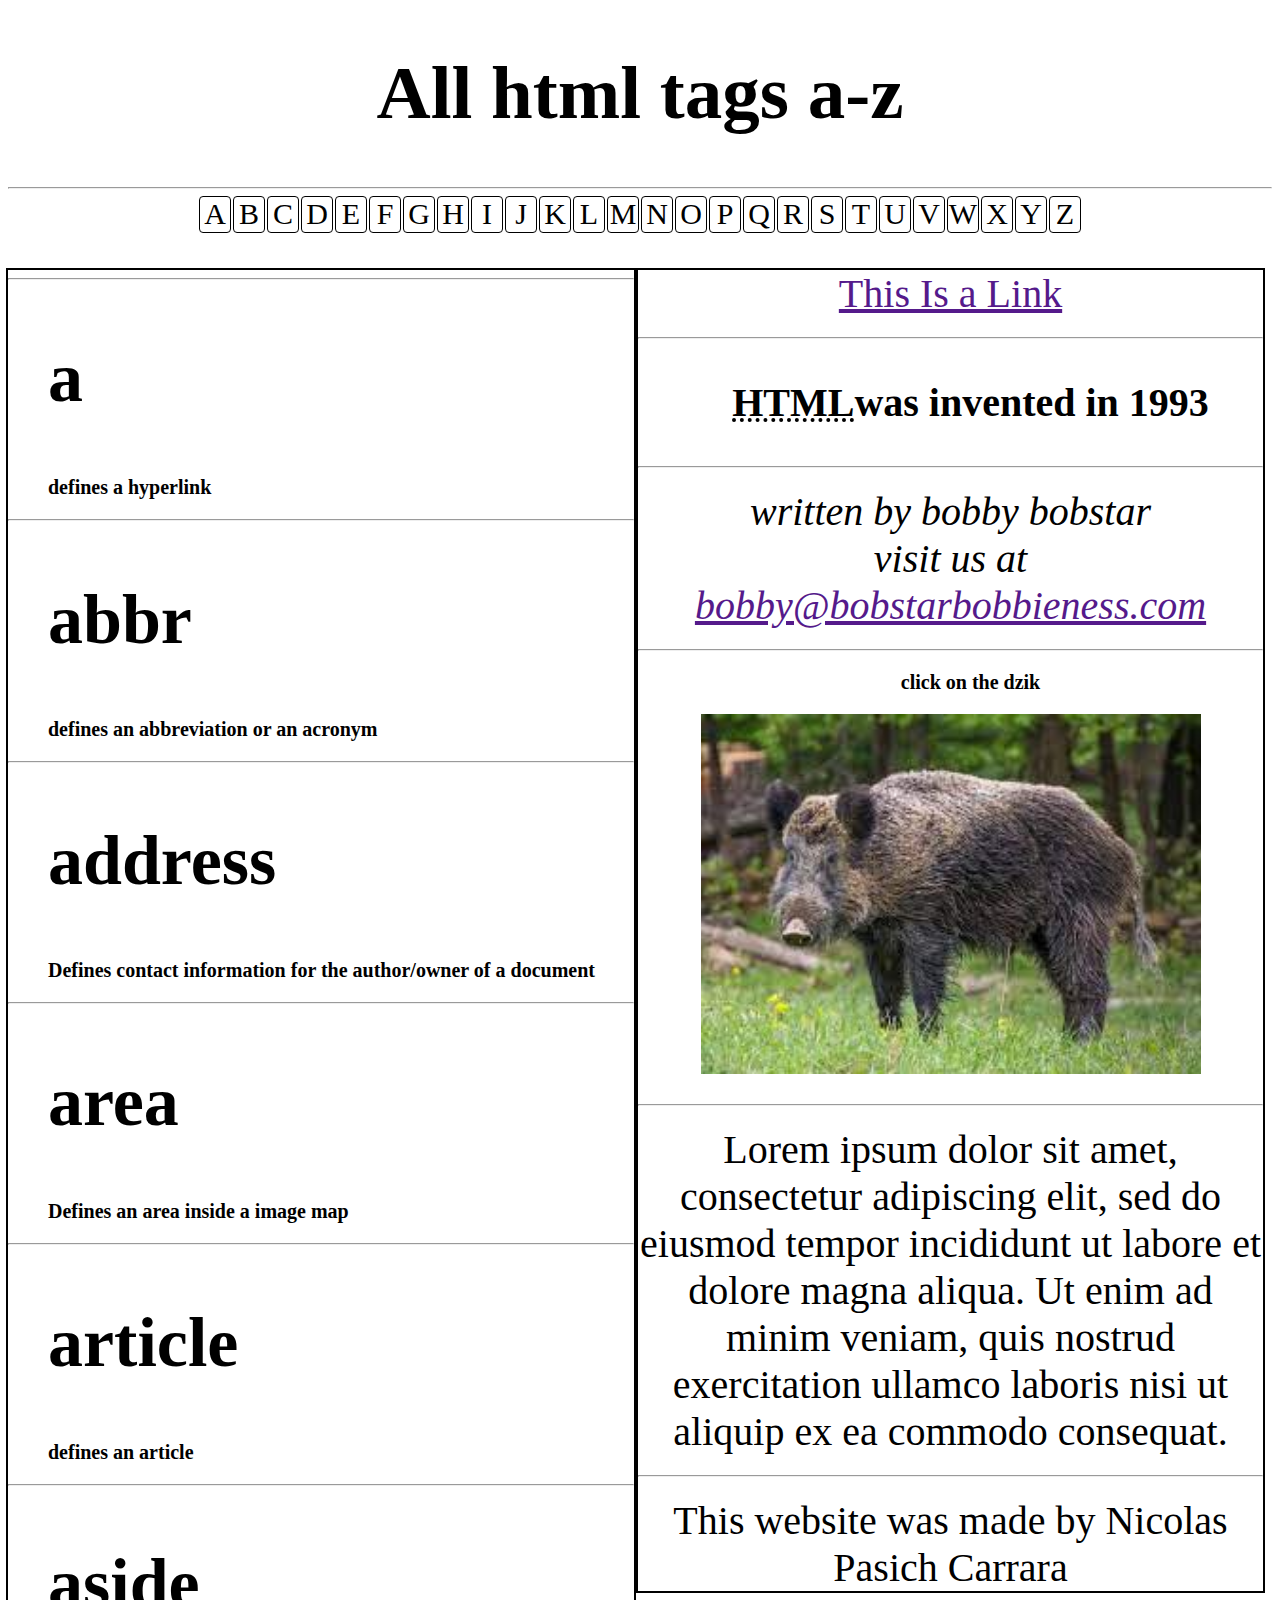
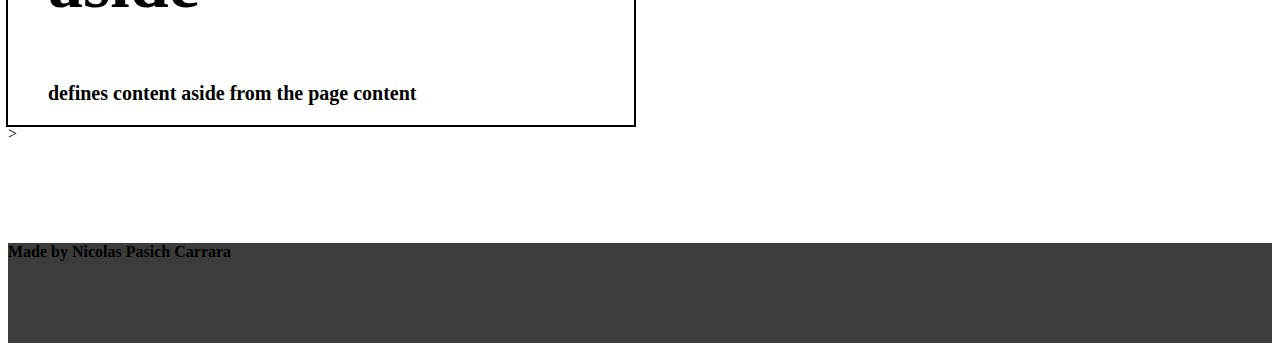
==== index.html @ c33a2f92 "add evrything for a" ====
<!DOCTYPE html>
<html lang="en">

<head>
    <meta charset="UTF-8">
    <meta http-equiv="X-UA-Compatible" content="IE=edge">
    <meta name="viewport" content="width=device-width, initial-scale=1.0">
    <link rel="stylesheet" href="style.css">
    <title>All html tags A-Z</title>
</head>

<body>
    <header>
        <h1>All html tags a-z</h1>
        <hr>
        <a class="alphabet" href="">A</a>
        <a class="alphabet" href="">B</a>
        <a class="alphabet" href="">C</a>
        <a class="alphabet" href="">D</a>
        <a class="alphabet" href="">E</a>
        <a class="alphabet" href="">F</a>
        <a class="alphabet" href="">G</a>
        <a class="alphabet" href="">H</a>
        <a class="alphabet" href="">I</a>
        <a class="alphabet" href="">J</a>
        <a class="alphabet" href="">K</a>
        <a class="alphabet" href="">L</a>
        <a class="alphabet" href="">M</a>
        <a class="alphabet" href="">N</a>
        <a class="alphabet" href="">O</a>
        <a class="alphabet" href="">P</a>
        <a class="alphabet" href="">Q</a>
        <a class="alphabet" href="">R</a>
        <a class="alphabet" href="">S</a>
        <a class="alphabet" href="">T</a>
        <a class="alphabet" href="">U</a>
        <a class="alphabet" href="">V</a>
        <a class="alphabet" href="">W</a>
        <a class="alphabet" href="">X</a>
        <a class="alphabet" href="">Y</a>
        <a class="alphabet" href="">Z</a>
    </header>
    <div class="atag">
        <hr>
        <h2>a</h2>
        <p>defines a hyperlink</p>
        <hr>
        <h2>abbr</h2>
        <p>defines an abbreviation or an acronym</p>
        <hr>
        <h2>address</h2>
        <p>Defines contact information for the author/owner of a document</p>
        <hr>
        <h2>area</h2>
        <p>Defines an area inside a image map</p>
        <hr>
        <h2>article</h2>
        <p>defines an article</p>
        <hr>
        <h2>aside</h2>
        <p>defines content aside from the page content</p>
    </div>
    <div class="exampleA">
        <a href="">This Is a Link</a>
        <hr>
        <p class="bbr"><abbr title="Hypertext Markup Language">HTML</abbr>was invented in 1993</p>
        <hr>
        <address>written by bobby bobstar
        </address>
        <address>visit us at <a href="">bobby@bobstarbobbieness.com</a></address>
        <hr>
        <p>click on the dzik</p>
        <img src="boar.jpg" alt="wild boar" usemap="#dzik" width="500" height="360">
        <map name="dzik">
            <area shape="rect" coords="50,44,430,330" alt="dzik" href="index.html">
        </map>
        <hr>
        <article>Lorem ipsum dolor sit amet, consectetur adipiscing elit, sed do eiusmod tempor incididunt ut labore et dolore magna aliqua. 
            Ut enim ad minim veniam, quis nostrud exercitation ullamco laboris nisi ut aliquip ex ea commodo consequat.</article>
        <hr>
        <aside>This website was made by Nicolas Pasich Carrara</aside>
    </div>>
    <footer>
        <h4>Made by Nicolas Pasich Carrara</h4>
    </footer>
</body>

</html>
---- style.css ----
header {
    width: 100%;
    height: 160px;
    margin-bottom: 60px;
    text-align: center;
}
h1 {
    text-align: center;
    font-size: 75px;
}

footer{
    width: 100%;
    height: 100px;
    background-color: rgb(60,60,60);
    margin-top: 100px;
}

.alphabet {
    font-size: 30px;
    background-color: rgb(255,255,255);
    color: rgb(0,0,0);
    box-align: center;
    outline: 1px solid #000;
    text-align: center;
    text-decoration: none;
    border-radius: 3px;
    display: inline-block;
    width: 30px;
    height: 35px;
}

h2{
    font-size: 70px;
    margin-left: 40px;
}

p{
    font-weight: 600;
    font-size: 20px;
    margin-left: 40px;
}

.atag{
    outline: 2px solid;
    width: 49.5%;
    text-align: auto;
    display: inline-block;
}

.exampleA{
    outline: 2px solid;
    width: 49.5%;
    font-size: 40px;
    text-align: center;
    display: inline-block;
    vertical-align: top;
}

.bbr{
    font-size: 40px;
}
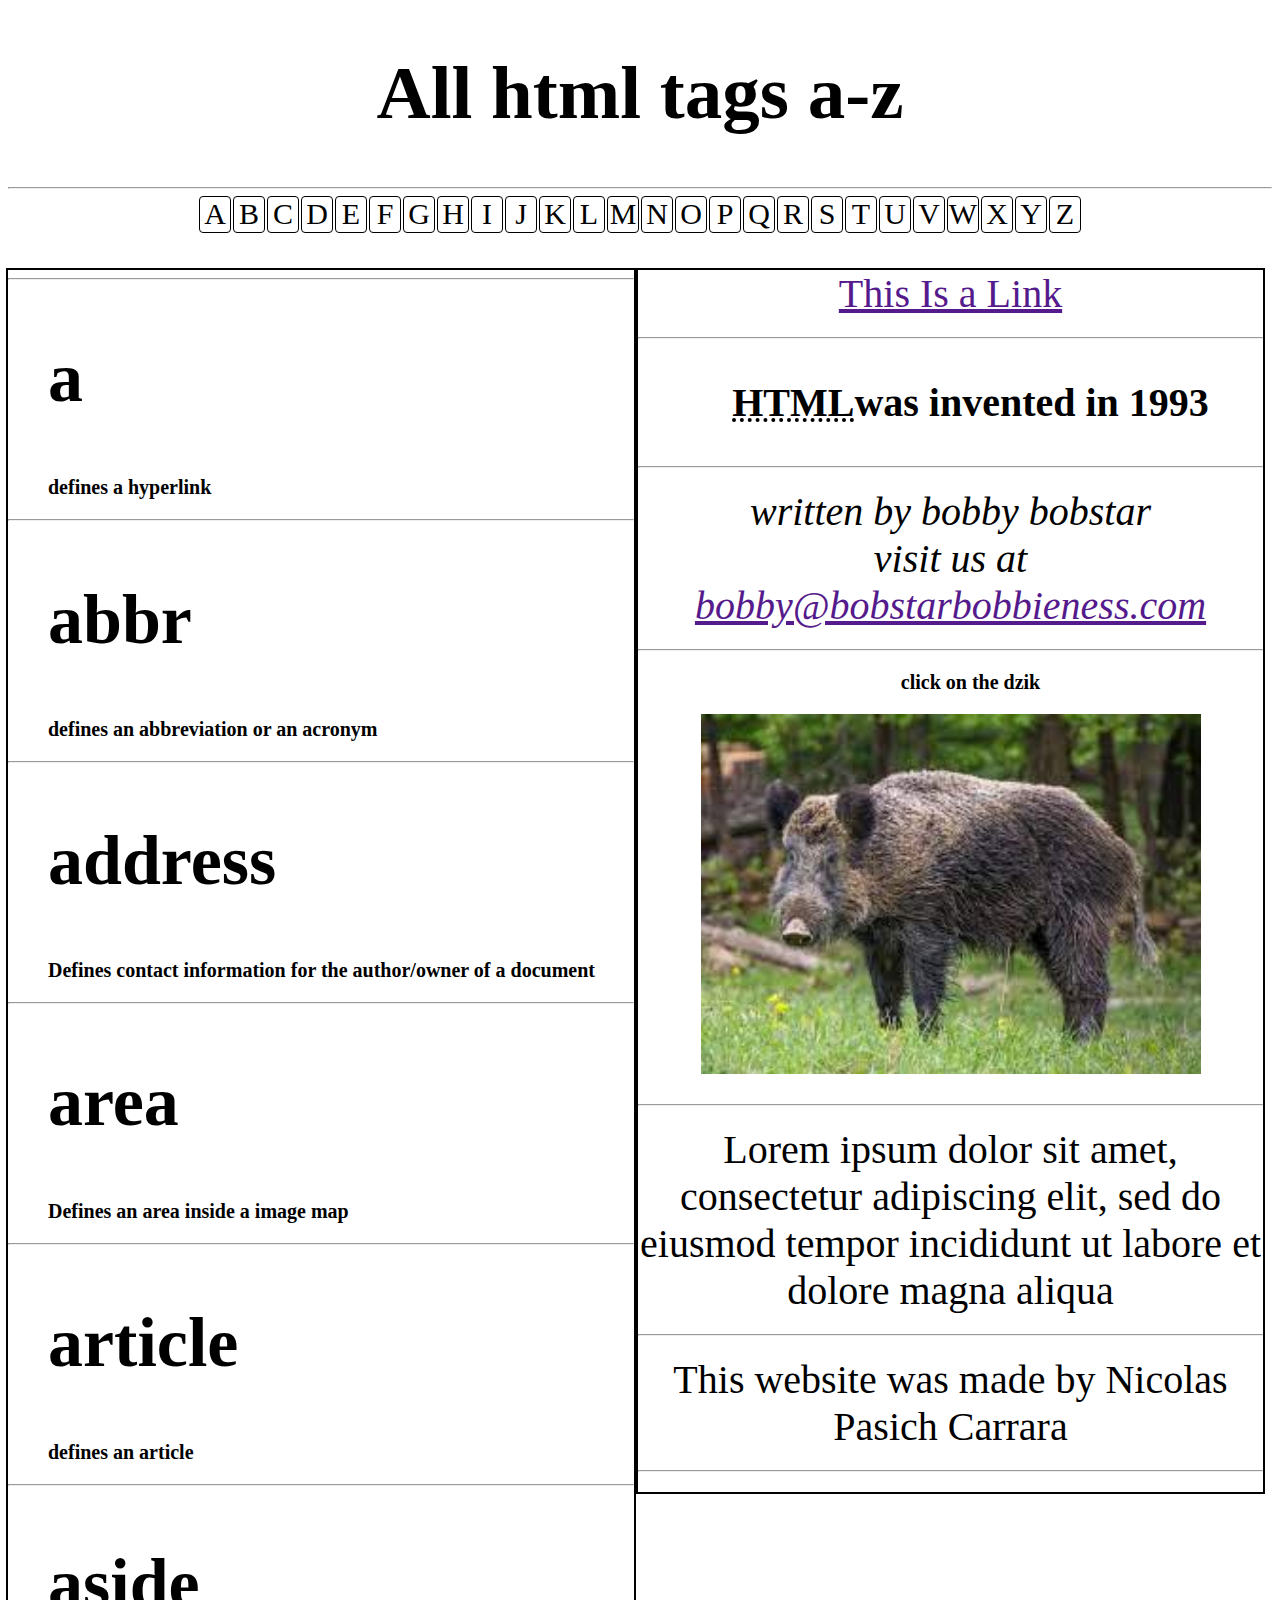
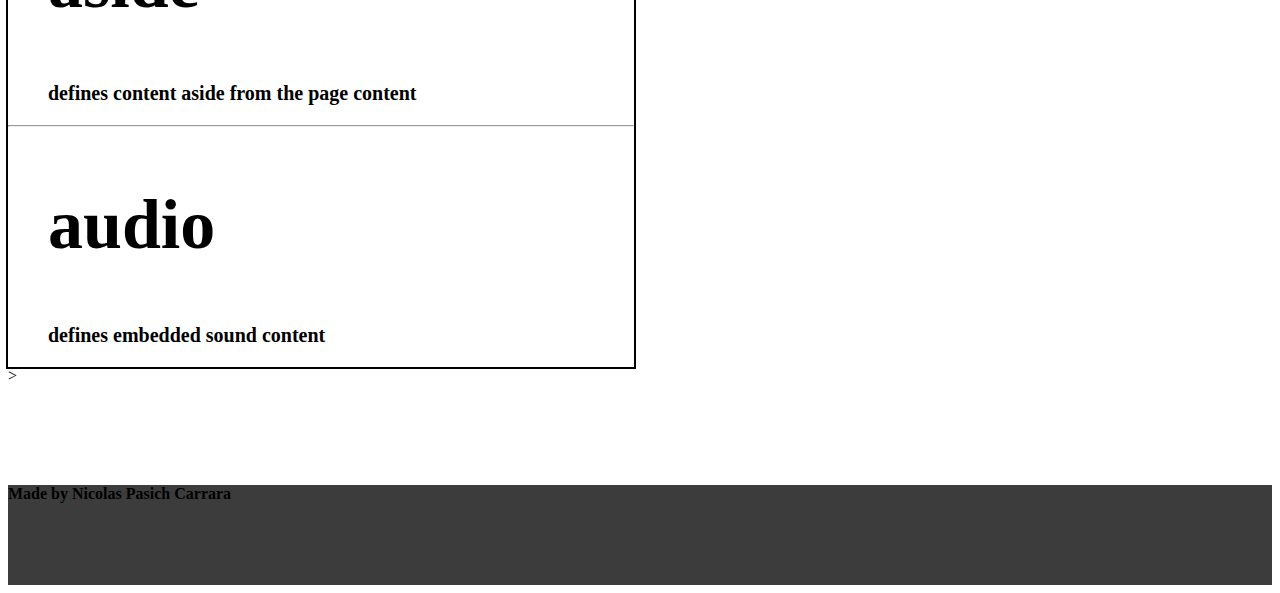
==== commit 30ca2ce0: "nothing" ====
--- a/index.html
+++ b/index.html
@@ -59,6 +59,9 @@
         <hr>
         <h2>aside</h2>
         <p>defines content aside from the page content</p>
+        <hr>
+        <h2>audio</h2>
+        <p>defines embedded sound content</p>
     </div>
     <div class="exampleA">
         <a href="">This Is a Link</a>
@@ -75,10 +78,11 @@
             <area shape="rect" coords="50,44,430,330" alt="dzik" href="index.html">
         </map>
         <hr>
-        <article>Lorem ipsum dolor sit amet, consectetur adipiscing elit, sed do eiusmod tempor incididunt ut labore et dolore magna aliqua. 
-            Ut enim ad minim veniam, quis nostrud exercitation ullamco laboris nisi ut aliquip ex ea commodo consequat.</article>
+        <article>Lorem ipsum dolor sit amet, consectetur adipiscing elit, sed do eiusmod tempor incididunt ut labore et dolore magna aliqua</article>
         <hr>
         <aside>This website was made by Nicolas Pasich Carrara</aside>
+        <hr>
+        
     </div>>
     <footer>
         <h4>Made by Nicolas Pasich Carrara</h4>
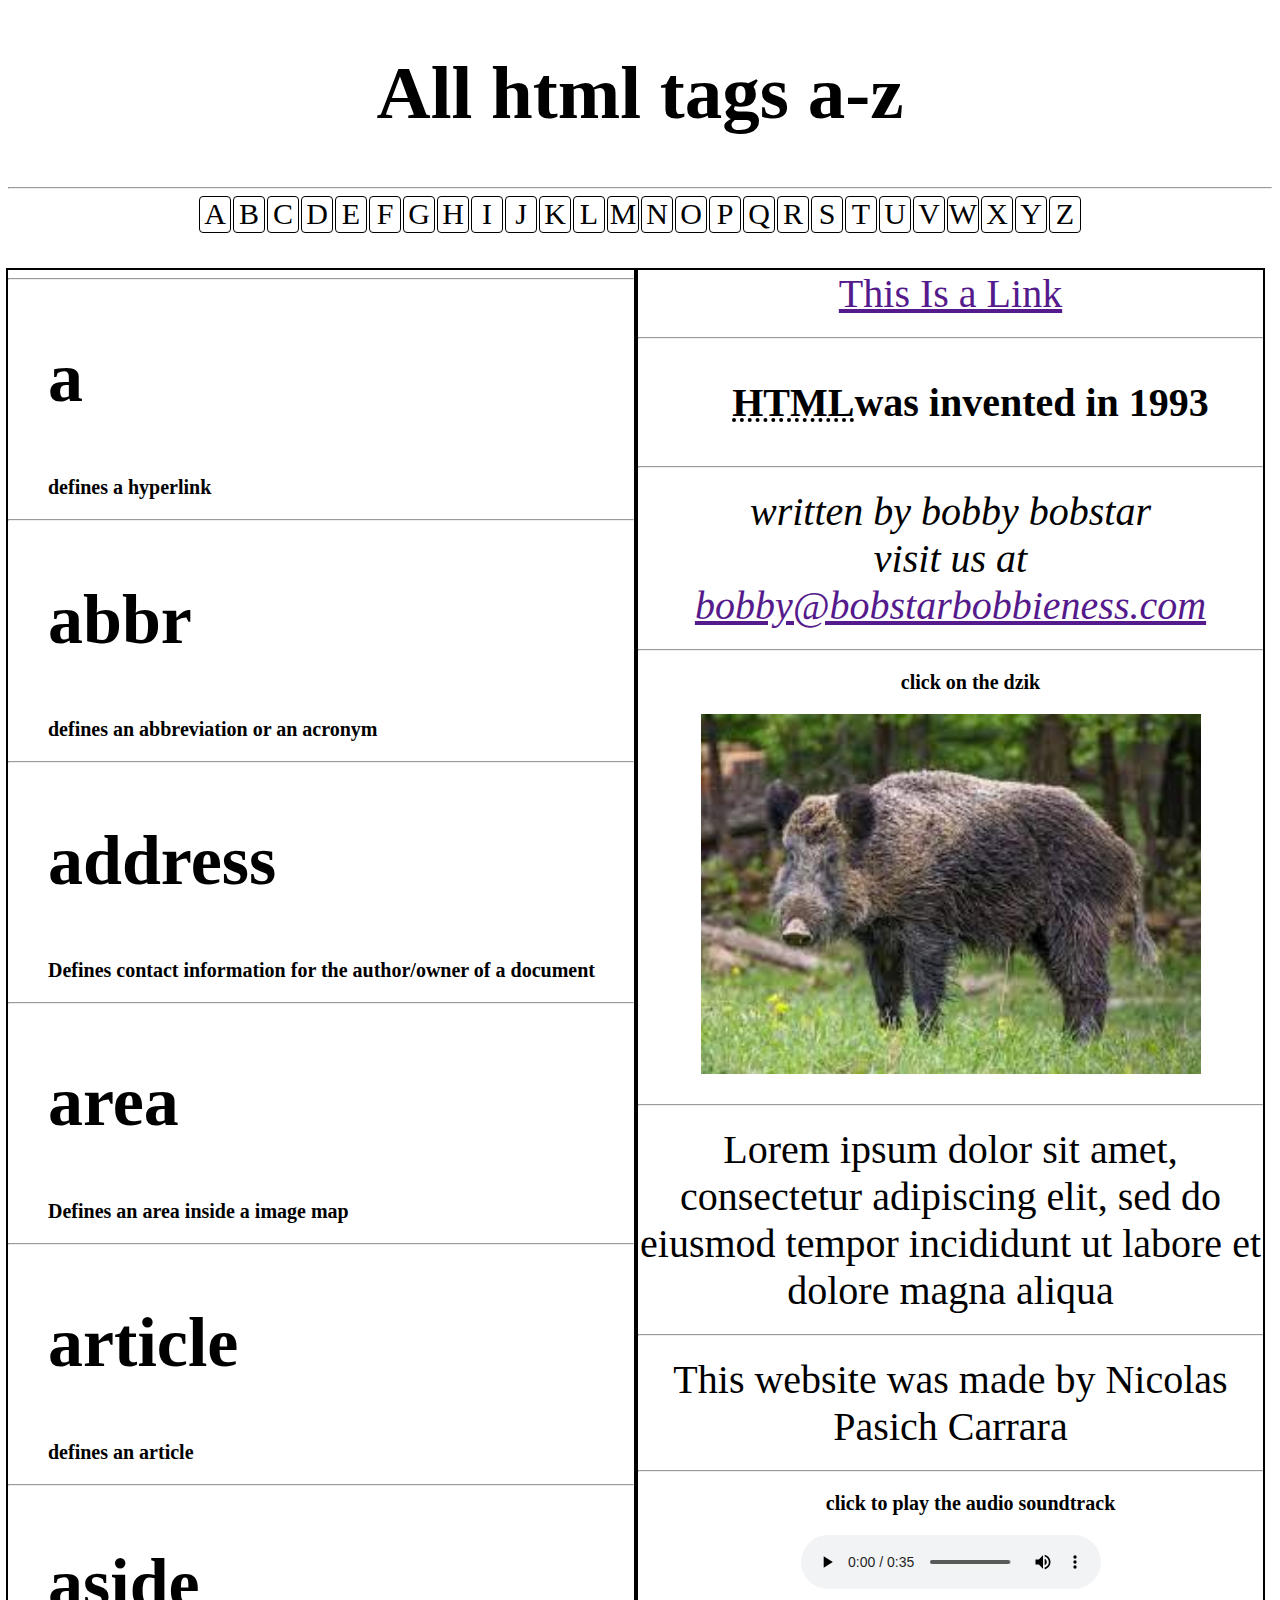
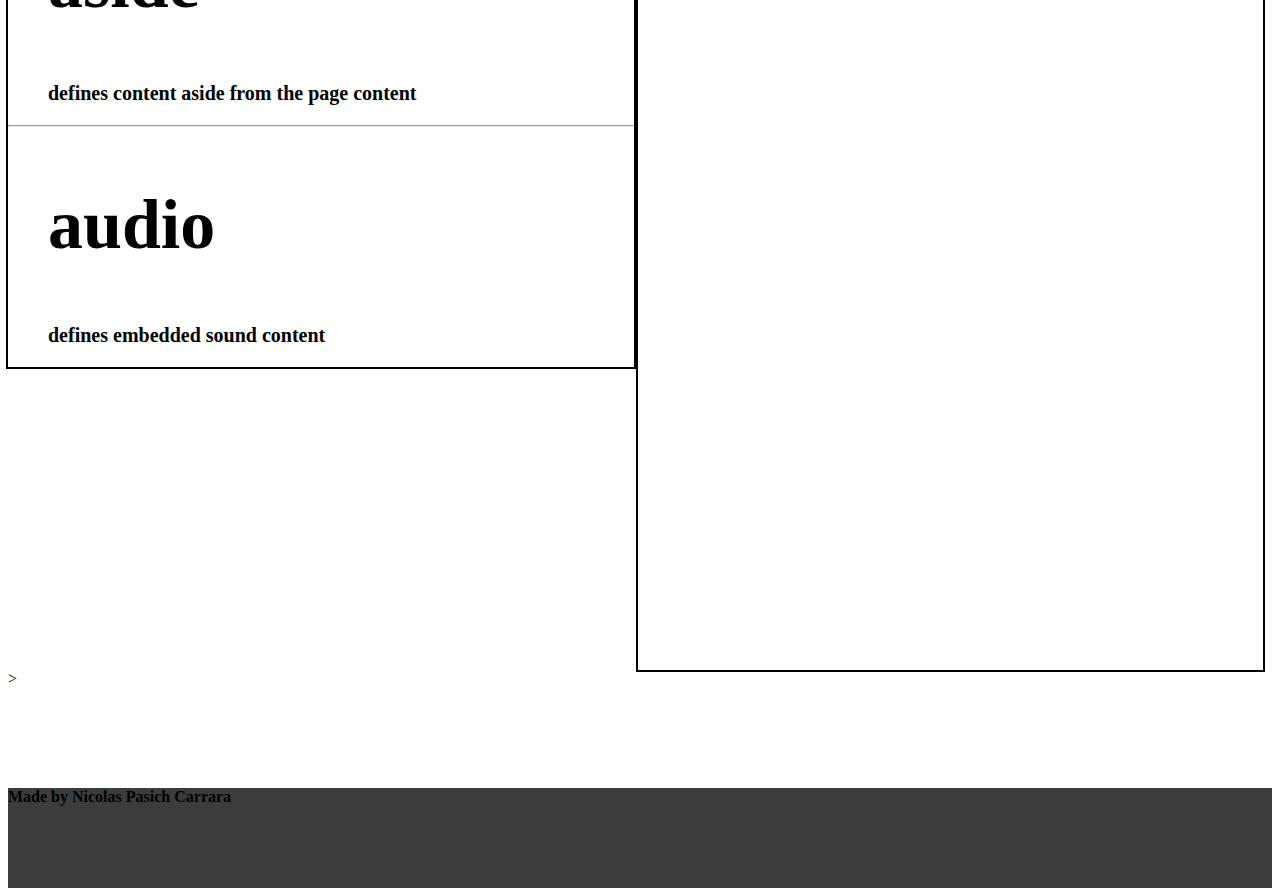
==== commit 81fca332: "testing vertical align" ====
--- a/index.html
+++ b/index.html
@@ -82,7 +82,10 @@
         <hr>
         <aside>This website was made by Nicolas Pasich Carrara</aside>
         <hr>
-        
+        <p>click to play the audio soundtrack</p>
+        <audio controls>
+            <source src="boar.mp3" type="audio/ogg">
+          </audio>
     </div>>
     <footer>
         <h4>Made by Nicolas Pasich Carrara</h4>
--- a/style.css
+++ b/style.css
@@ -55,6 +55,9 @@
     text-align: center;
     display: inline-block;
     vertical-align: top;
+    height: 2000px;
+    margin: auto;
+    flex: 1;
 }
 
 .bbr{
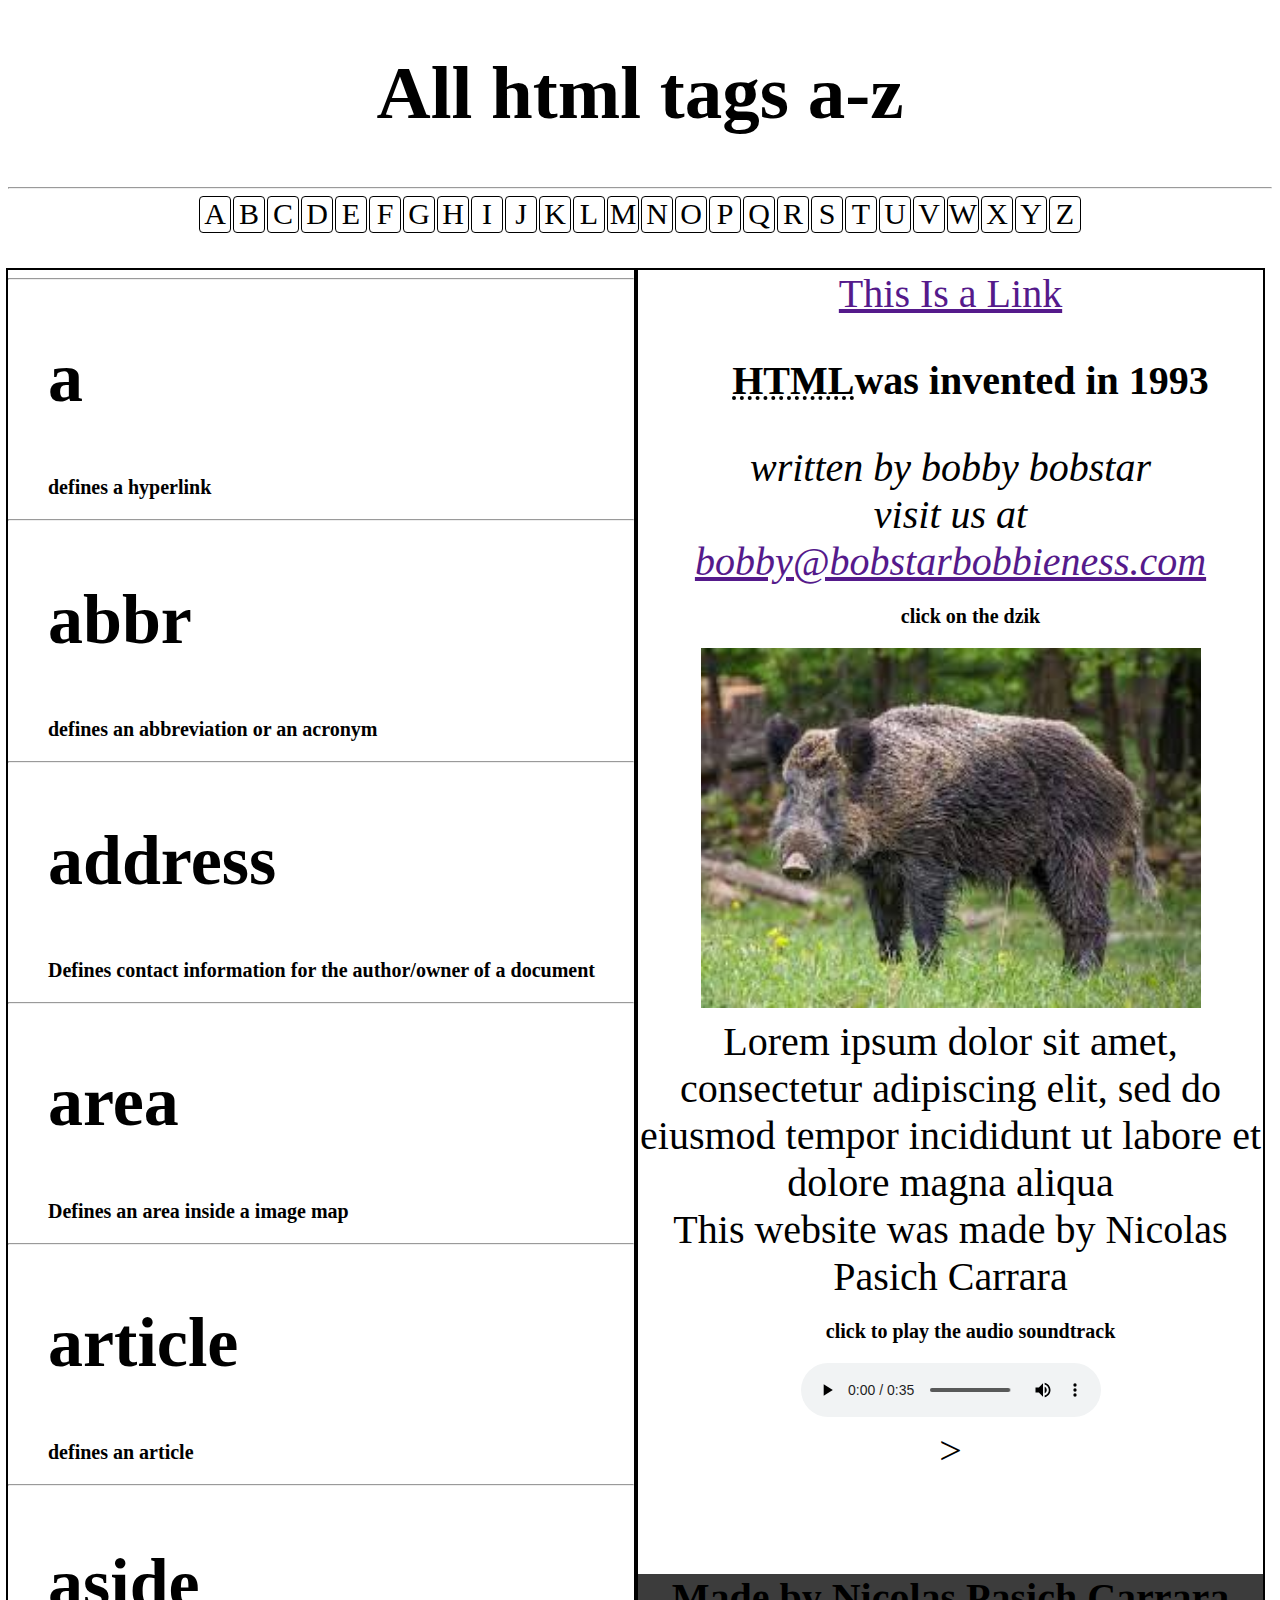
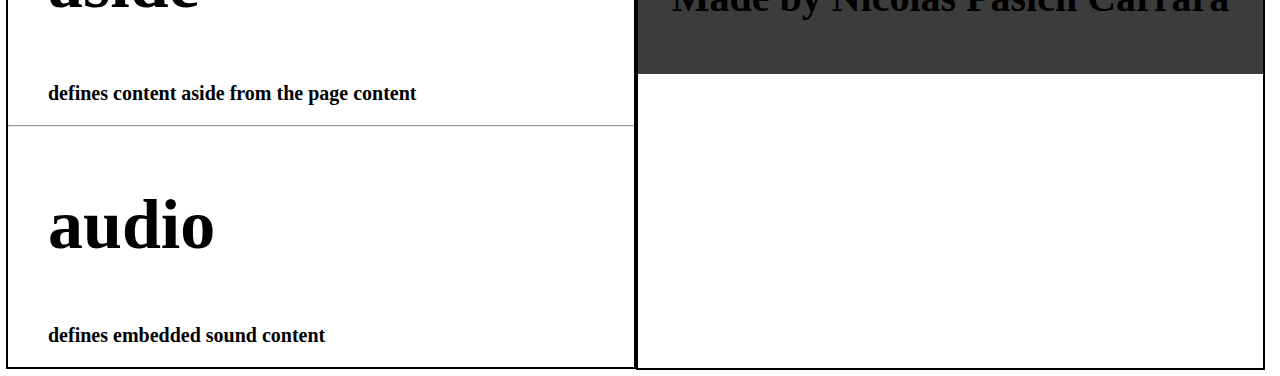
==== commit 8f9ea793: "adding each div" ====
--- a/index.html
+++ b/index.html
@@ -64,28 +64,35 @@
         <p>defines embedded sound content</p>
     </div>
     <div class="exampleA">
-        <a href="">This Is a Link</a>
-        <hr>
+        <div class="">
+            <a href="">This Is a Link</a>
+        </div>
+        <div>
         <p class="bbr"><abbr title="Hypertext Markup Language">HTML</abbr>was invented in 1993</p>
-        <hr>
+        </div>
+        <div>
         <address>written by bobby bobstar
         </address>
         <address>visit us at <a href="">bobby@bobstarbobbieness.com</a></address>
-        <hr>
+        </div>
+        <div>
         <p>click on the dzik</p>
         <img src="boar.jpg" alt="wild boar" usemap="#dzik" width="500" height="360">
         <map name="dzik">
             <area shape="rect" coords="50,44,430,330" alt="dzik" href="index.html">
         </map>
-        <hr>
+        </div>
+        <div>
         <article>Lorem ipsum dolor sit amet, consectetur adipiscing elit, sed do eiusmod tempor incididunt ut labore et dolore magna aliqua</article>
-        <hr>
+        </div>
+        <div> 
         <aside>This website was made by Nicolas Pasich Carrara</aside>
-        <hr>
+        <div>
         <p>click to play the audio soundtrack</p>
         <audio controls>
             <source src="boar.mp3" type="audio/ogg">
           </audio>
+        </div>
     </div>>
     <footer>
         <h4>Made by Nicolas Pasich Carrara</h4>
--- a/style.css
+++ b/style.css
@@ -55,9 +55,8 @@
     text-align: center;
     display: inline-block;
     vertical-align: top;
-    height: 2000px;
+    height: 1698px;
     margin: auto;
-    flex: 1;
 }
 
 .bbr{
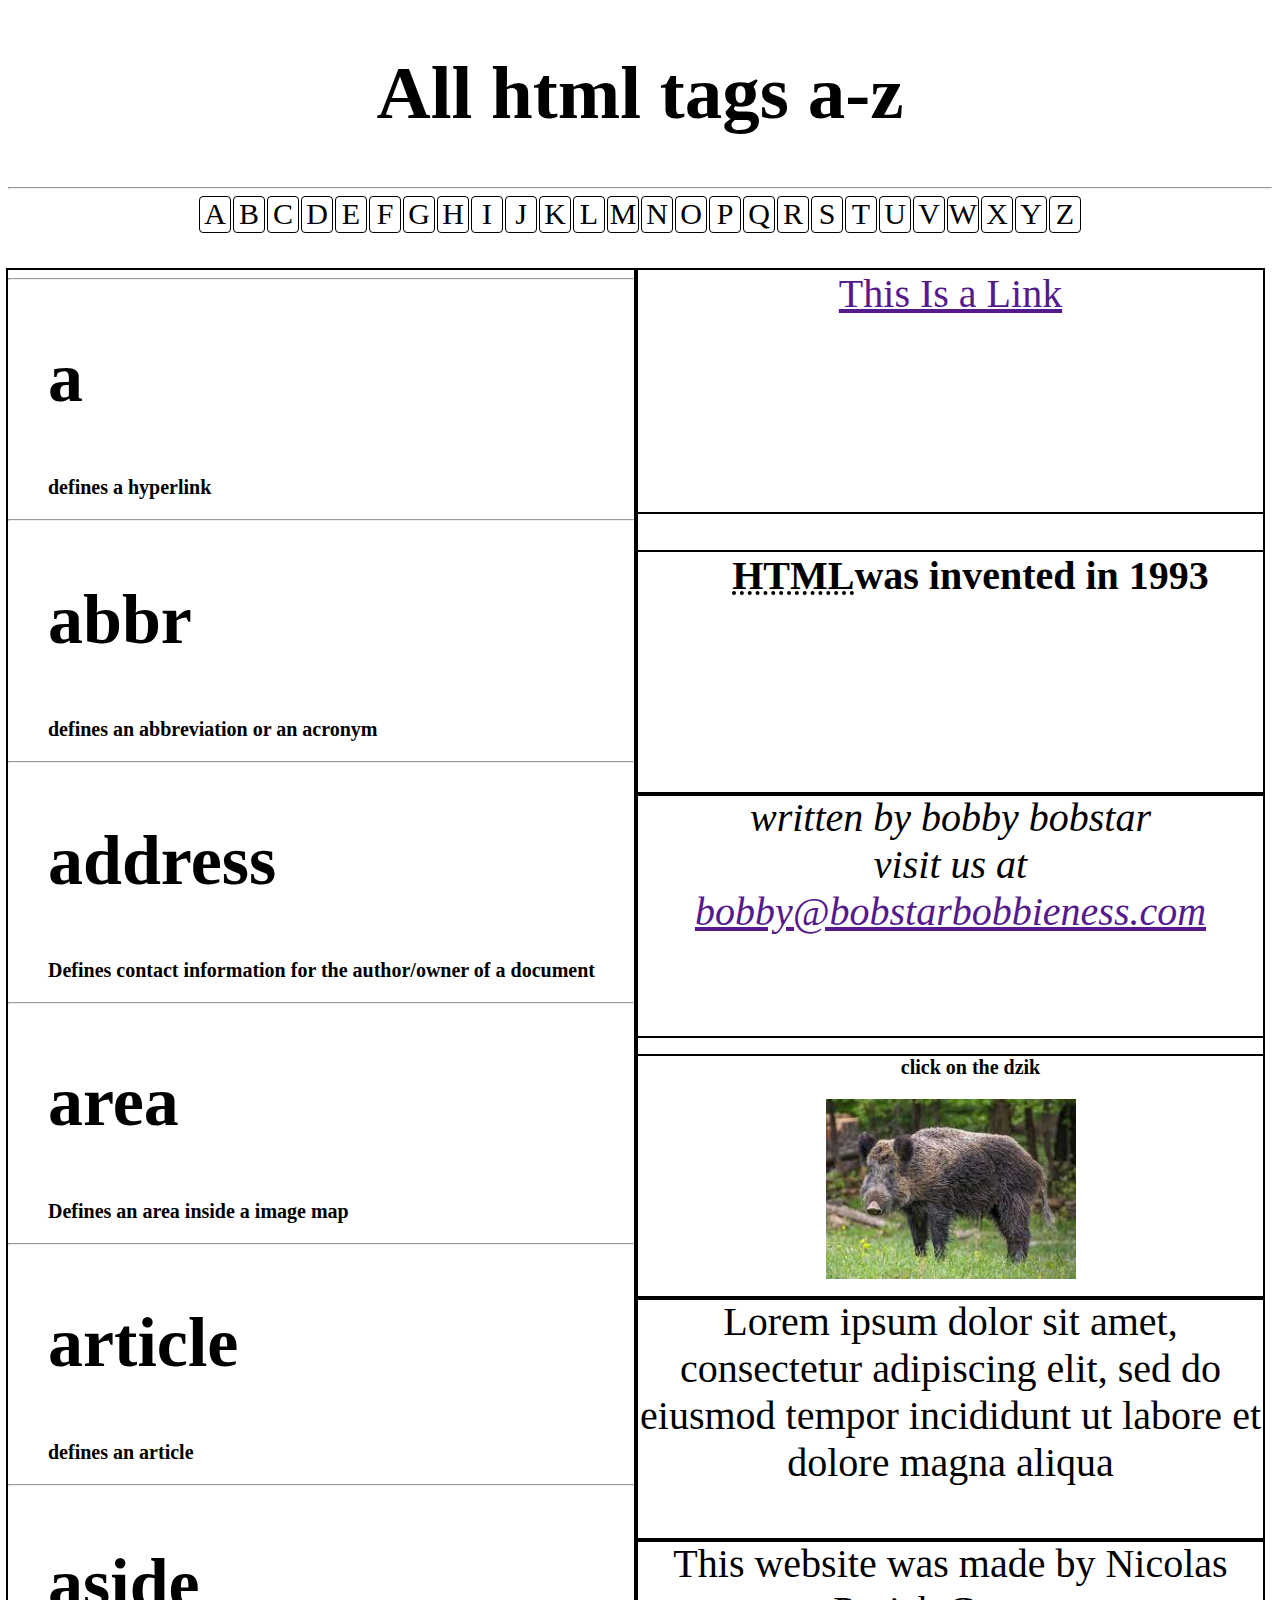
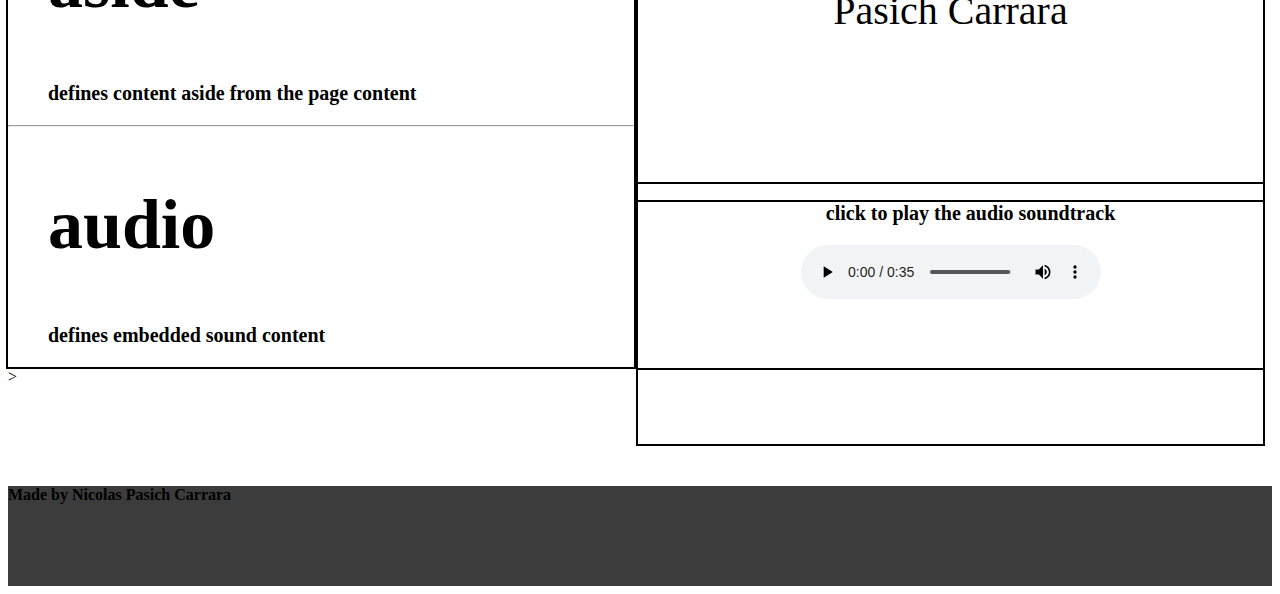
==== commit 506f51c9: "doing divs" ====
--- a/index.html
+++ b/index.html
@@ -63,31 +63,32 @@
         <h2>audio</h2>
         <p>defines embedded sound content</p>
     </div>
-    <div class="exampleA">
-        <div class="">
+    <div class="example">
+        <div class="exam">
             <a href="">This Is a Link</a>
         </div>
-        <div>
+        <div class="exam">
         <p class="bbr"><abbr title="Hypertext Markup Language">HTML</abbr>was invented in 1993</p>
         </div>
-        <div>
+        <div class="exam">
         <address>written by bobby bobstar
         </address>
         <address>visit us at <a href="">bobby@bobstarbobbieness.com</a></address>
         </div>
-        <div>
+        <div class="exam">
         <p>click on the dzik</p>
-        <img src="boar.jpg" alt="wild boar" usemap="#dzik" width="500" height="360">
+        <img src="boar.jpg" alt="wild boar" usemap="#dzik" width="250" height="180">
         <map name="dzik">
-            <area shape="rect" coords="50,44,430,330" alt="dzik" href="index.html">
+            <area shape="rect" coords="30,44,210,150" alt="dzik" href="index.html">
         </map>
         </div>
-        <div>
+        <div class="exam">
         <article>Lorem ipsum dolor sit amet, consectetur adipiscing elit, sed do eiusmod tempor incididunt ut labore et dolore magna aliqua</article>
         </div>
-        <div> 
+        <div class="exam"> 
         <aside>This website was made by Nicolas Pasich Carrara</aside>
-        <div>
+        </div>
+        <div class="exam">
         <p>click to play the audio soundtrack</p>
         <audio controls>
             <source src="boar.mp3" type="audio/ogg">
--- a/style.css
+++ b/style.css
@@ -48,17 +48,22 @@
     display: inline-block;
 }
 
-.exampleA{
+.example{
     outline: 2px solid;
     width: 49.5%;
     font-size: 40px;
-    text-align: center;
     display: inline-block;
     vertical-align: top;
     height: 1698px;
-    margin: auto;
 }
 
 .bbr{
     font-size: 40px;
+}
+
+.exam {
+    display: block;
+    height: 242px;
+    text-align: center;
+    outline: 2px solid;
 }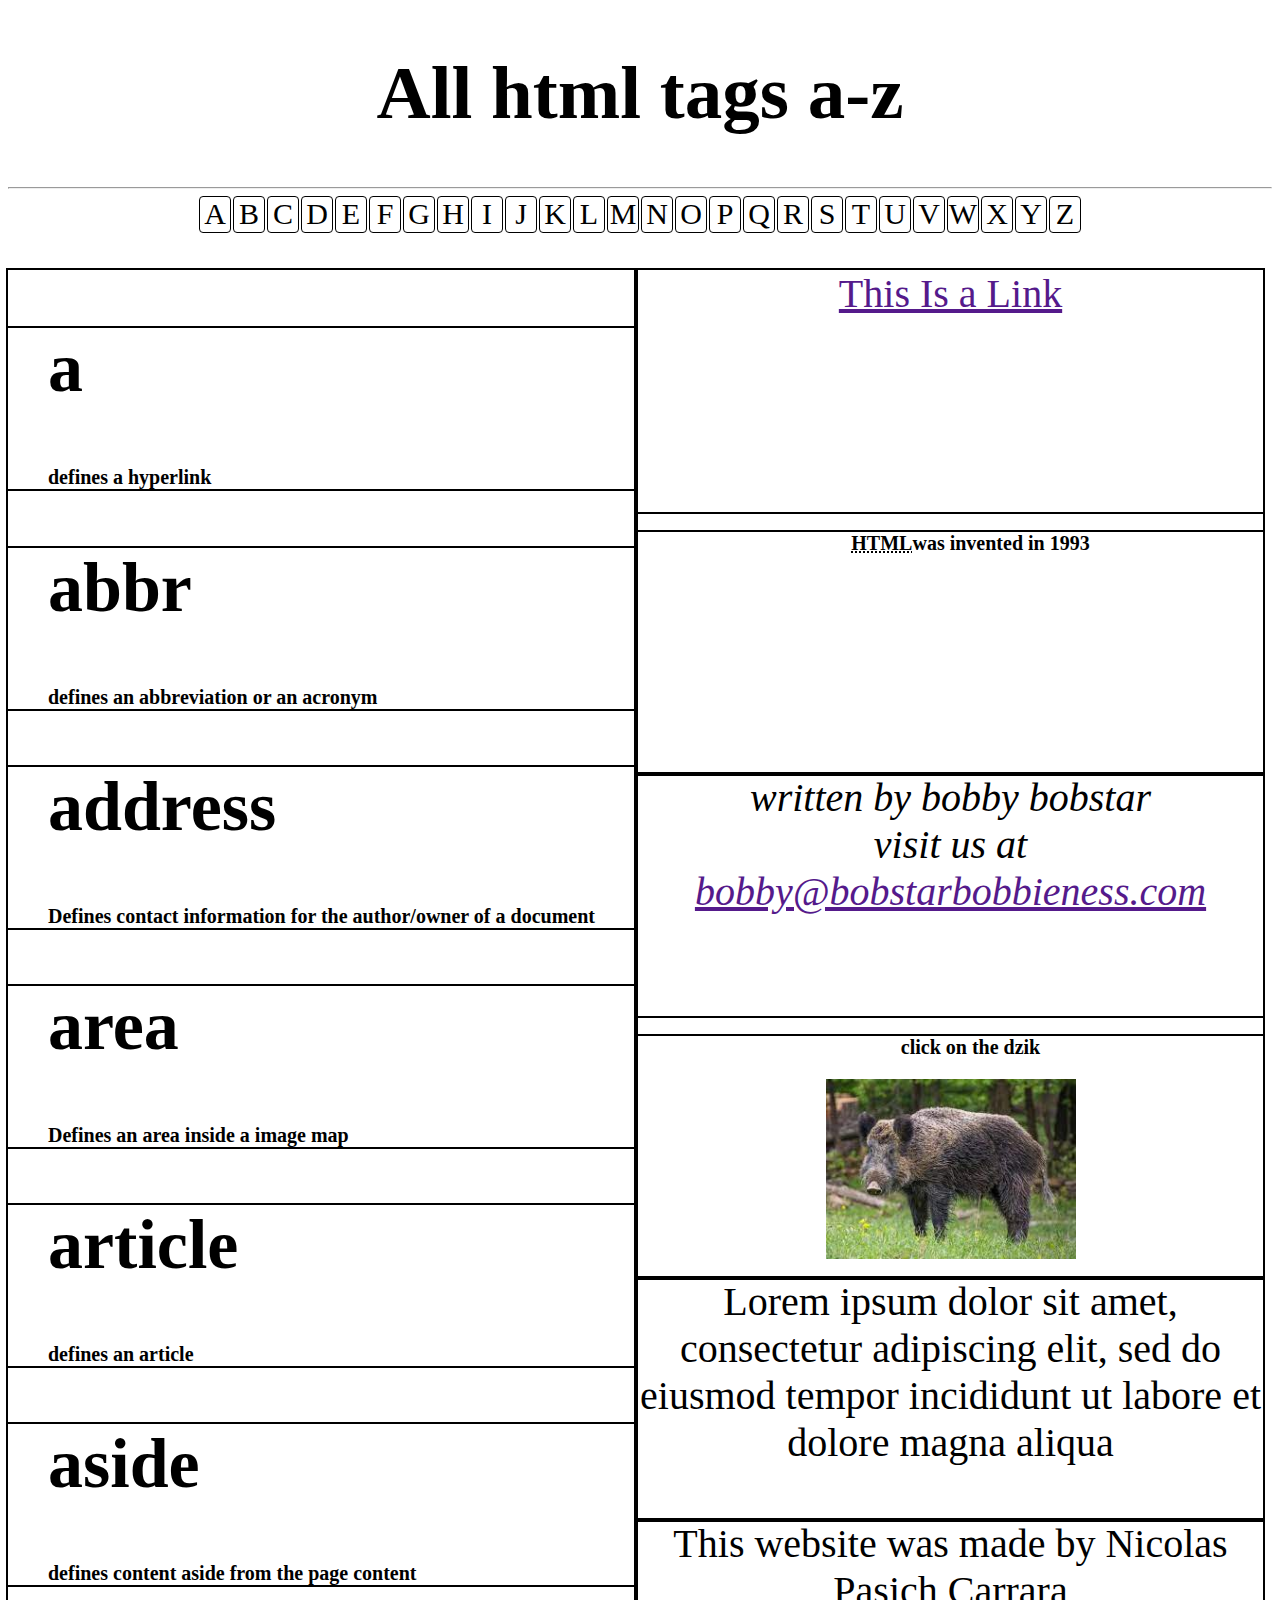
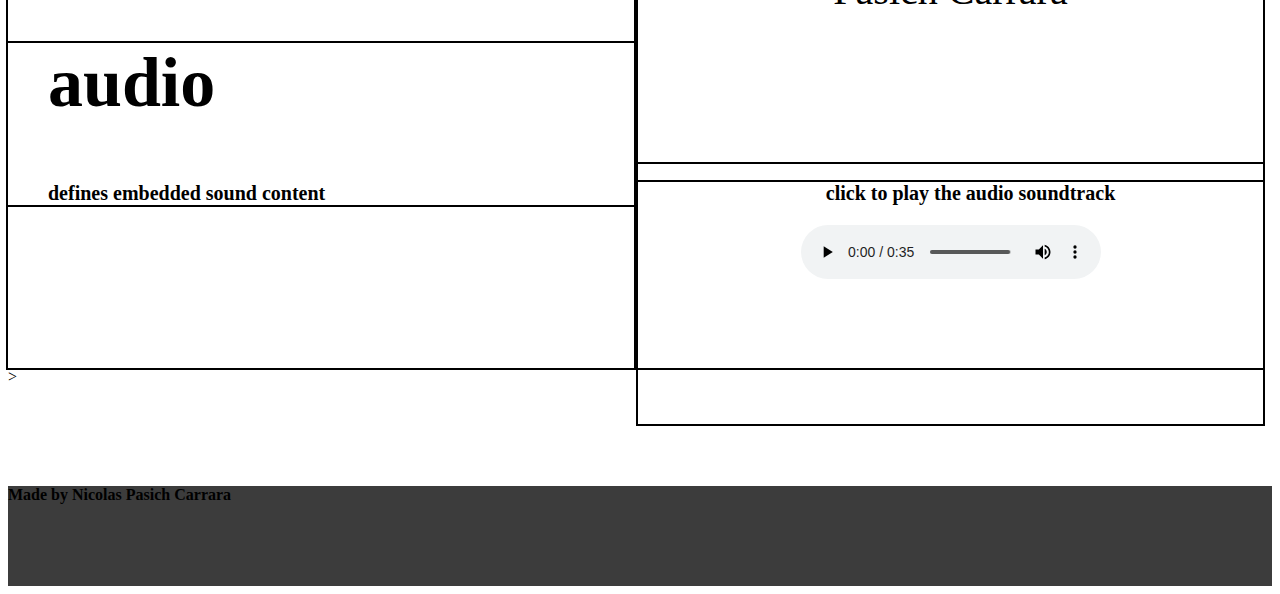
==== commit 9df8a0d8: "figuring out display" ====
--- a/index.html
+++ b/index.html
@@ -41,27 +41,34 @@
         <a class="alphabet" href="">Z</a>
     </header>
     <div class="atag">
-        <hr>
+        <div class="tags">
         <h2>a</h2>
         <p>defines a hyperlink</p>
-        <hr>
+        </div>
+        <div class="tags">
         <h2>abbr</h2>
         <p>defines an abbreviation or an acronym</p>
-        <hr>
+        </div>
+        <div class="tags">
         <h2>address</h2>
         <p>Defines contact information for the author/owner of a document</p>
-        <hr>
+        </div>
+        <div class="tags">
         <h2>area</h2>
         <p>Defines an area inside a image map</p>
-        <hr>
+        </div>
+        <div class="tags">
         <h2>article</h2>
         <p>defines an article</p>
-        <hr>
+        </div>
+        <div class="tags">
         <h2>aside</h2>
         <p>defines content aside from the page content</p>
-        <hr>
+        </div>
+        <div class="tags">
         <h2>audio</h2>
         <p>defines embedded sound content</p>
+        </div>
     </div>
     <div class="example">
         <div class="exam">
--- a/style.css
+++ b/style.css
@@ -46,6 +46,7 @@
     width: 49.5%;
     text-align: auto;
     display: inline-block;
+    height: 1698px;
 }
 
 .example{
@@ -57,13 +58,15 @@
     height: 1698px;
 }
 
-.bbr{
-    font-size: 40px;
-}
-
 .exam {
     display: block;
     height: 242px;
     text-align: center;
     outline: 2px solid;
+}
+
+.tags {
+    display: 
+    height: 242px;
+    outline: 2px solid;
 }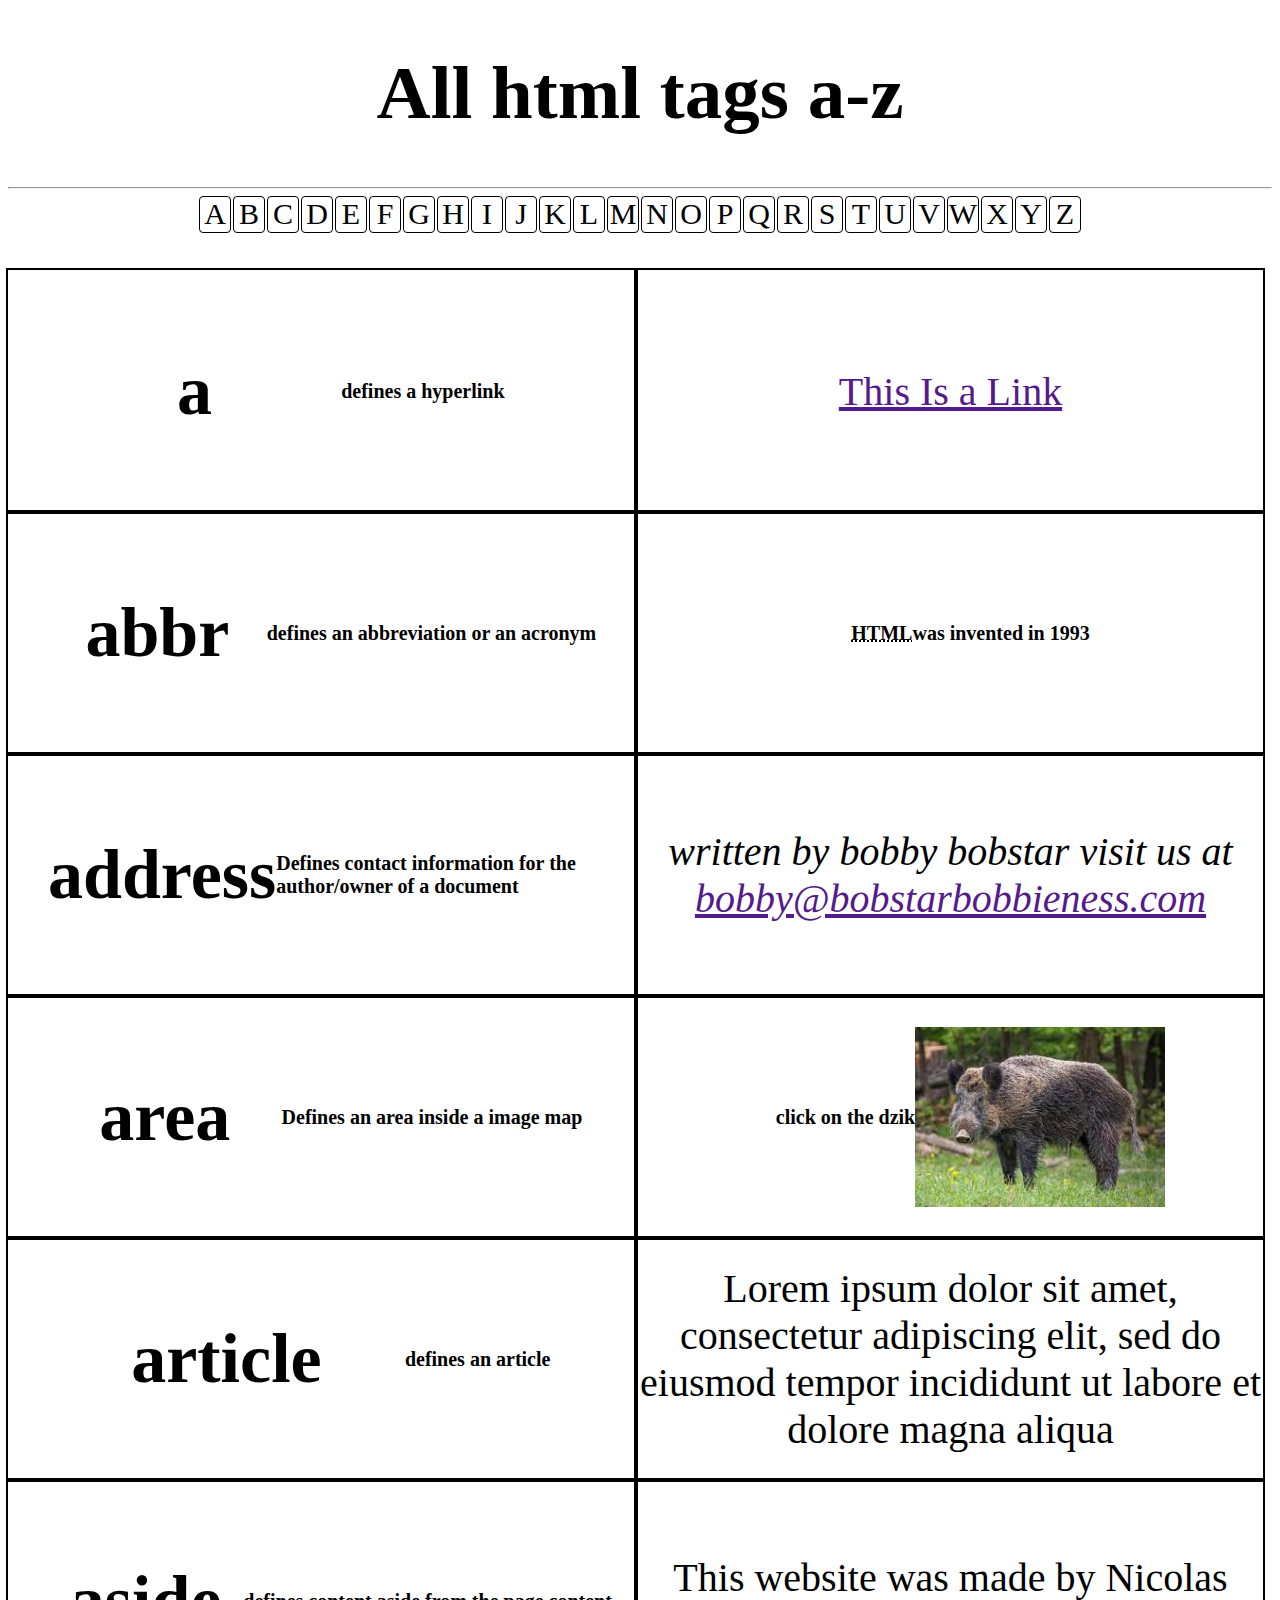
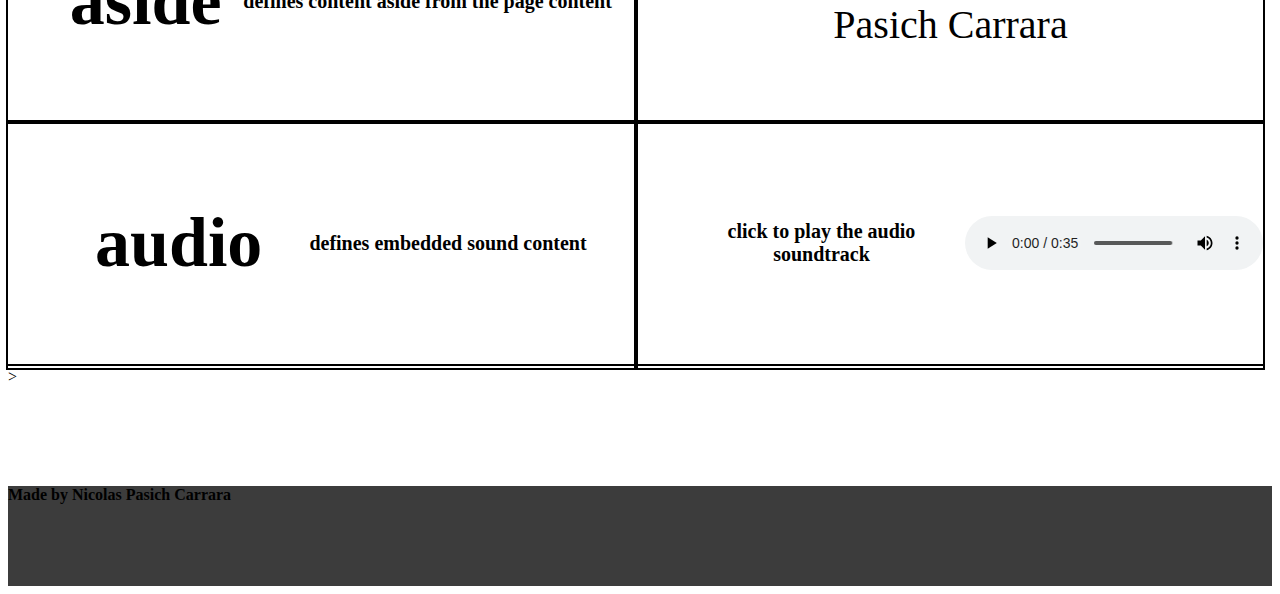
==== commit 73a60c05: "fixed divs" ====
--- a/index.html
+++ b/index.html
@@ -43,31 +43,31 @@
     <div class="atag">
         <div class="tags">
         <h2>a</h2>
-        <p>defines a hyperlink</p>
+        <h3>defines a hyperlink</h3>
         </div>
         <div class="tags">
         <h2>abbr</h2>
-        <p>defines an abbreviation or an acronym</p>
+        <h3>defines an abbreviation or an acronym</h3>
         </div>
         <div class="tags">
         <h2>address</h2>
-        <p>Defines contact information for the author/owner of a document</p>
+        <h3>Defines contact information for the author/owner of a document</h3>
         </div>
         <div class="tags">
         <h2>area</h2>
-        <p>Defines an area inside a image map</p>
+        <h3>Defines an area inside a image map</h3>
         </div>
         <div class="tags">
         <h2>article</h2>
-        <p>defines an article</p>
+        <h3>defines an article</h3>
         </div>
         <div class="tags">
         <h2>aside</h2>
-        <p>defines content aside from the page content</p>
+        <h3>defines content aside from the page content</h3>
         </div>
         <div class="tags">
         <h2>audio</h2>
-        <p>defines embedded sound content</p>
+        <h3>defines embedded sound content</h3>
         </div>
     </div>
     <div class="example">
@@ -79,8 +79,7 @@
         </div>
         <div class="exam">
         <address>written by bobby bobstar
-        </address>
-        <address>visit us at <a href="">bobby@bobstarbobbieness.com</a></address>
+        visit us at <a href="">bobby@bobstarbobbieness.com</a></address>
         </div>
         <div class="exam">
         <p>click on the dzik</p>
--- a/style.css
+++ b/style.css
@@ -59,14 +59,22 @@
 }
 
 .exam {
-    display: block;
+    display: flex;
     height: 242px;
     text-align: center;
     outline: 2px solid;
+    align-items: center;
+    justify-content: center;
 }
 
 .tags {
-    display: 
+    display: flex;
+    outline: 2px solid;
     height: 242px;
-    outline: 2px solid;
+   align-items: center;
+   justify-content: space-evenly;
+}
+
+h3 {
+    font-size: 20px;
 }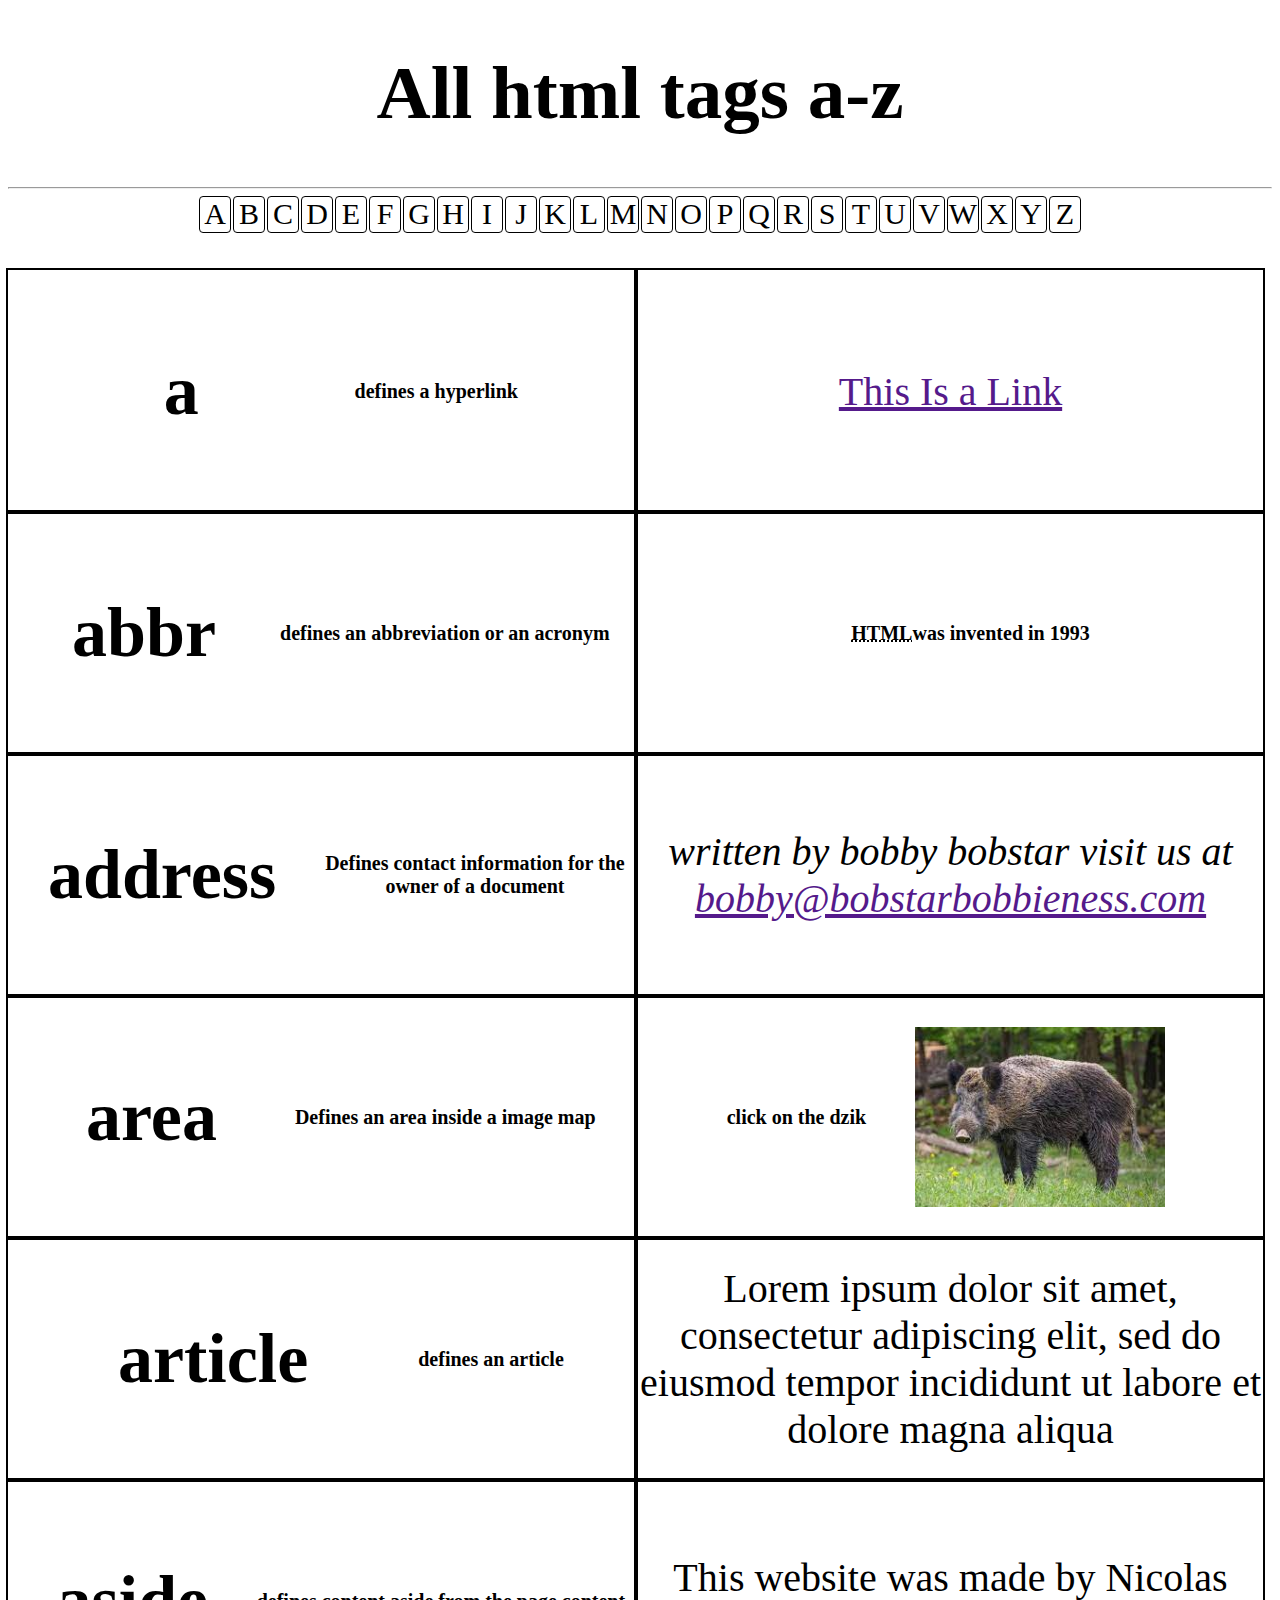
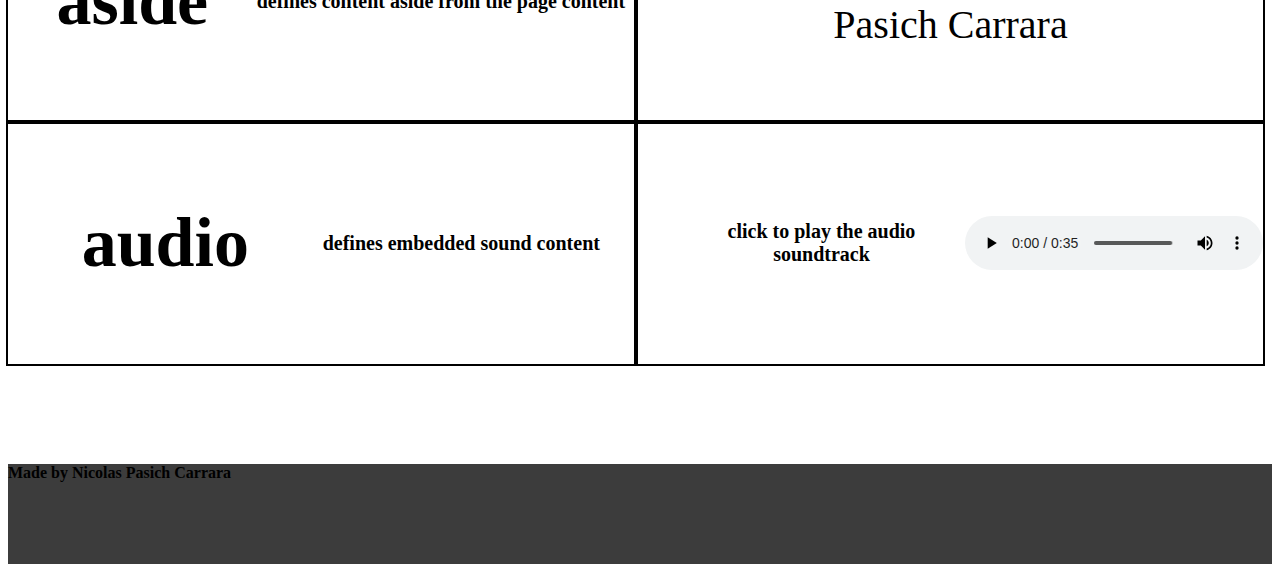
==== commit 319311c5: "c tag" ====
--- a/index.html
+++ b/index.html
@@ -14,8 +14,8 @@
         <h1>All html tags a-z</h1>
         <hr>
         <a class="alphabet" href="">A</a>
-        <a class="alphabet" href="">B</a>
-        <a class="alphabet" href="">C</a>
+        <a class="alphabet" href="b.html">B</a>
+        <a class="alphabet" href="c.html">C</a>
         <a class="alphabet" href="">D</a>
         <a class="alphabet" href="">E</a>
         <a class="alphabet" href="">F</a>
@@ -51,7 +51,7 @@
         </div>
         <div class="tags">
         <h2>address</h2>
-        <h3>Defines contact information for the author/owner of a document</h3>
+        <h3>Defines contact information for the owner of a document</h3>
         </div>
         <div class="tags">
         <h2>area</h2>
@@ -100,7 +100,7 @@
             <source src="boar.mp3" type="audio/ogg">
           </audio>
         </div>
-    </div>>
+    </div>
     <footer>
         <h4>Made by Nicolas Pasich Carrara</h4>
     </footer>
--- a/style.css
+++ b/style.css
@@ -14,6 +14,7 @@
     height: 100px;
     background-color: rgb(60,60,60);
     margin-top: 100px;
+    display: block;
 }
 
 .alphabet {
@@ -32,7 +33,7 @@
 
 h2{
     font-size: 70px;
-    margin-left: 40px;
+    margin: 0px 40px;
 }
 
 p{
@@ -46,7 +47,6 @@
     width: 49.5%;
     text-align: auto;
     display: inline-block;
-    height: 1698px;
 }
 
 .example{
@@ -55,7 +55,6 @@
     font-size: 40px;
     display: inline-block;
     vertical-align: top;
-    height: 1698px;
 }
 
 .exam {
@@ -64,17 +63,30 @@
     text-align: center;
     outline: 2px solid;
     align-items: center;
-    justify-content: center;
+    justify-content: space-evenly;
 }
 
 .tags {
     display: flex;
     outline: 2px solid;
     height: 242px;
-   align-items: center;
+    align-items: center;
    justify-content: space-evenly;
+   text-align: center;
 }
 
 h3 {
     font-size: 20px;
+}
+
+bdi {
+    font-size: 30px;
+}
+
+blockquote {
+    font-size: 30px;
+}
+
+table, th, td {
+    border: 2px solid;
 }